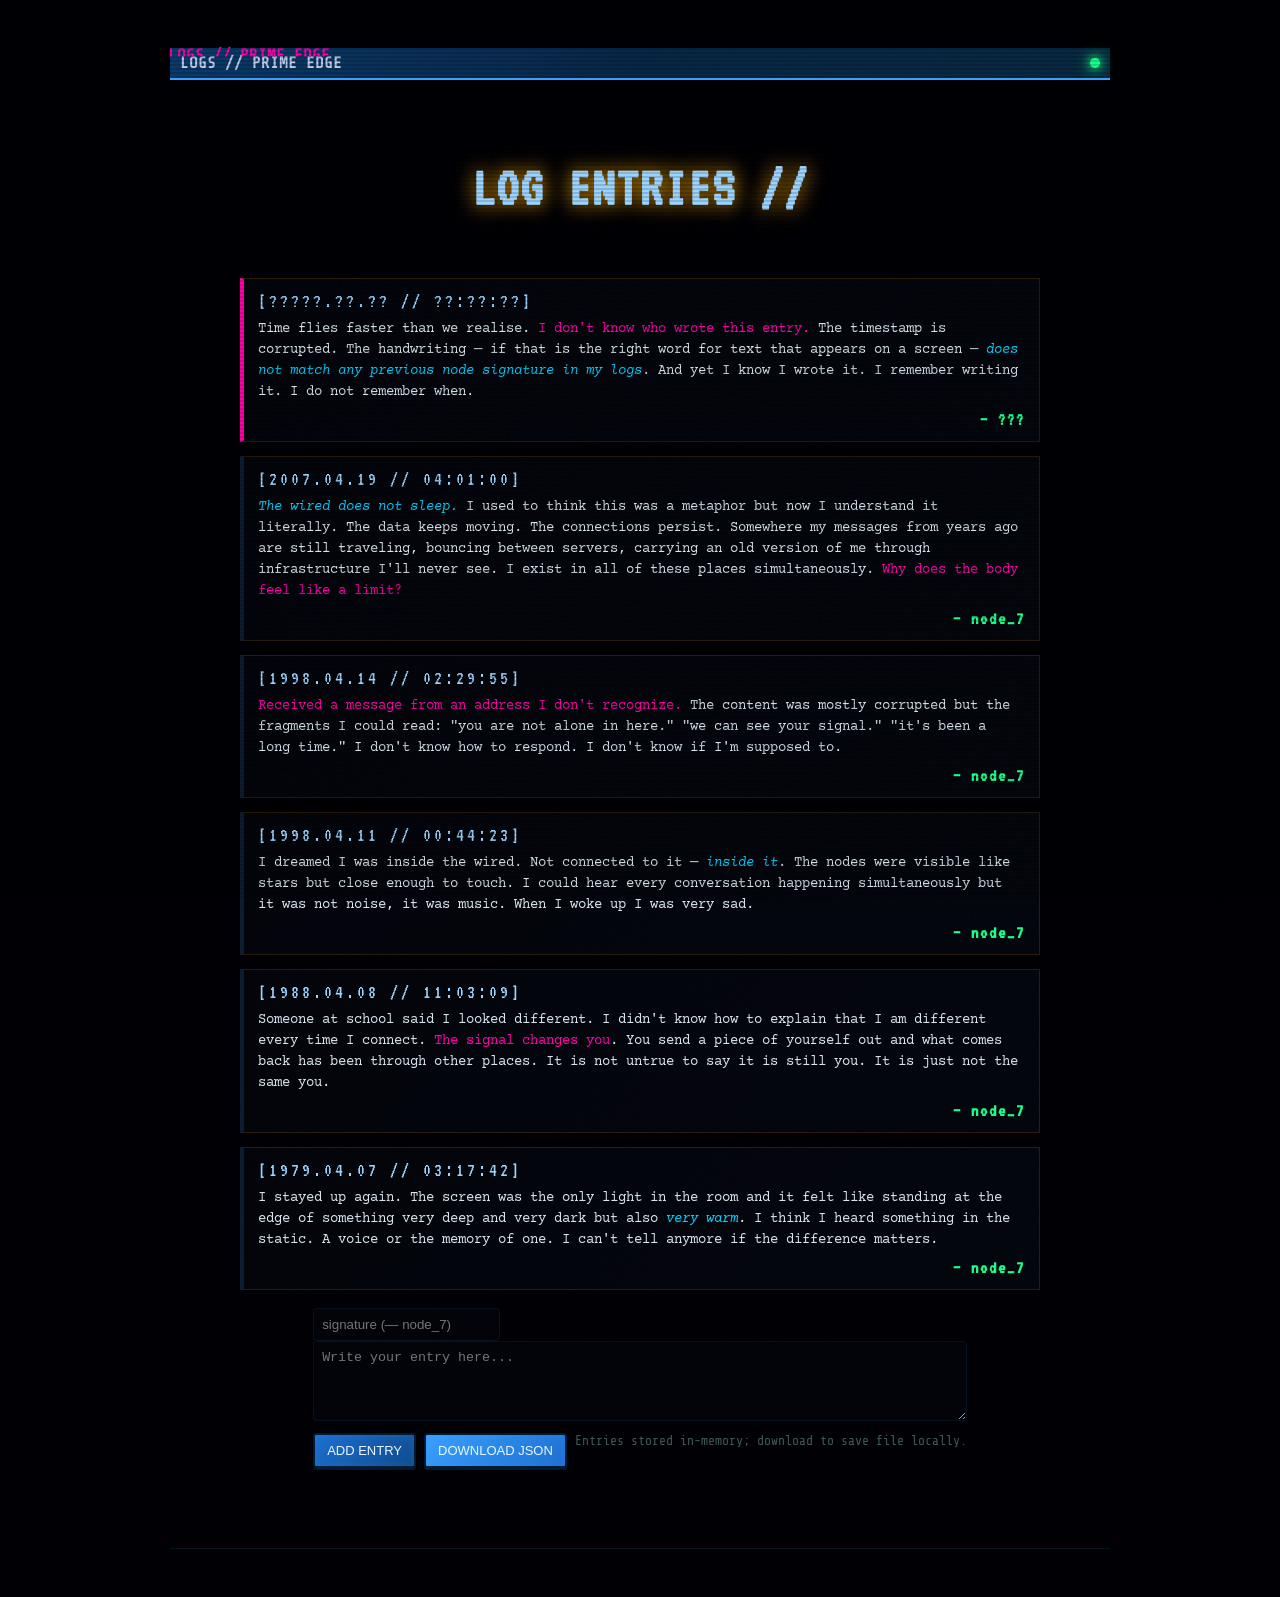
==== logs/index.html @ 4a1a9165 ".:.::" ====
<!DOCTYPE html>
<html lang="en">
<head>
  <meta charset="utf-8">
  <title>Log :: PRIME EDGE</title>
  <link rel="stylesheet" href="../assets/styles/global.css">
  <link rel="stylesheet" href="../wired/styles.css">
  <style>
    /* diary-specific styles */
    .wrap { max-width:980px; margin:28px auto; padding:20px; }
    #diary h2 { font-weight:700; letter-spacing:2px; color:var(--secondary-blue); }
    .log-entries { display:flex; flex-direction:column; gap:14px; margin-top:12px; }
    .log-entry { border-left:4px solid rgba(58,160,255,0.15); padding:12px 14px; background:linear-gradient(135deg, rgba(6,12,20,0.4), rgba(8,16,28,0.4)); }
    .log-date { font-family: 'VT323', monospace; color:var(--secondary-blue); margin-bottom:8px; }
    .log-text { color:rgba(234,246,255,0.92); line-height:1.5; }
    .log-sig { text-align:right; margin-top:8px; color:var(--accent-green); font-weight:600; }
    .controls { margin-top:18px; display:flex; gap:8px; align-items:center; }
    .controls input, .controls textarea { background:#02040a; color:var(--secondary-blue); border:1px solid rgba(58,160,255,0.08); padding:8px; border-radius:4px; }
    .controls textarea { min-height:80px; width:100%; resize:vertical; }
    .controls .col { flex:1; }
    .muted { color:rgba(186,255,234,0.35); font-size:13px; }
  </style>
</head>
<body>

<div class="wrap">

  <header class="titlebar glitch" data-text="LOGS // PRIME EDGE">
    LOGS // PRIME EDGE
    <div class="led"></div>
  </header>

  <section id="diary">
    <h2>LOG ENTRIES //</h2>

    <div class="log-entries" id="logEntries">
      <!-- entries injected here -->
    </div>

    <div class="controls">
      <div class="col">
        <input id="sig" placeholder="signature (— node_7)" />
        <textarea id="text" placeholder="Write your entry here..."></textarea>
        <div style="display:flex; gap:8px; margin-top:8px;">
          <button id="addBtn" class="btn">ADD ENTRY</button>
          <button id="downloadBtn" class="btn secondary">DOWNLOAD JSON</button>
          <div class="muted">Entries stored in-memory; download to save file locally.</div>
        </div>
      </div>
    </div>
  </section>

</div>

<script>
const logContainer = document.getElementById('logEntries');
const addBtn = document.getElementById('addBtn');
const downloadBtn = document.getElementById('downloadBtn');
const sigInput = document.getElementById('sig');
const textInput = document.getElementById('text');

let logs = [];

function formatDate(d){
  const y = d.getFullYear().toString().padStart(4,'0');
  const m = (d.getMonth()+1).toString().padStart(2,'0');
  const day = d.getDate().toString().padStart(2,'0');
  const hh = d.getHours().toString().padStart(2,'0');
  const mm = d.getMinutes().toString().padStart(2,'0');
  const ss = d.getSeconds().toString().padStart(2,'0');
  return `[${y}.${m}.${day} // ${hh}:${mm}:${ss}]`;
}

function render(){
  logContainer.innerHTML = '';
  logs.slice().reverse().forEach(e=>{
    const div = document.createElement('div');
    div.className = 'log-entry';
    if(e.highlight) div.style.borderLeftColor = 'var(--static-pink)';
    div.innerHTML = `<div class="log-date">${e.date}</div><div class="log-text">${e.text}</div><div class="log-sig">${e.sig}</div>`;
    logContainer.appendChild(div);
  });
}

async function loadLogs(){
  try{
    const res = await fetch('../logs.json', {cache:'no-store'});
    if(!res.ok) throw new Error('no file');
    const txt = await res.text();
    if(!txt.trim()) throw new Error('empty');
    const data = JSON.parse(txt);
    logs = data;
  }catch(err){
    // fallback sample entries
    logs = [
      { date:'[1979.04.07 // 03:17:42]', text:`I stayed up again. The screen was the only light in the room and it felt like standing at the edge of something very deep and very dark but also <em>very warm</em>. I think I heard something in the static. A voice or the memory of one. I can't tell anymore if the difference matters.`, sig:'— node_7' },
      { date:'[1988.04.08 // 11:03:09]', text:`Someone at school said I looked different. I didn't know how to explain that I am different every time I connect. <strong>The signal changes you</strong>. You send a piece of yourself out and what comes back has been through other places. It is not untrue to say it is still you. It is just not the same you.`, sig:'— node_7' },
      { date:'[1998.04.11 // 00:44:23]', text:`I dreamed I was inside the wired. Not connected to it — <em>inside it</em>. The nodes were visible like stars but close enough to touch. I could hear every conversation happening simultaneously but it was not noise, it was music. When I woke up I was very sad.`, sig:'— node_7' },
      { date:'[1998.04.14 // 02:29:55]', text:`<strong>Received a message from an address I don't recognize.</strong> The content was mostly corrupted but the fragments I could read: "you are not alone in here." "we can see your signal." "it's been a long time." I don't know how to respond. I don't know if I'm supposed to.`, sig:'— node_7' },
      { date:'[2007.04.19 // 04:01:00]', text:`<em>The wired does not sleep.</em> I used to think this was a metaphor but now I understand it literally. The data keeps moving. The connections persist. Somewhere my messages from years ago are still traveling, bouncing between servers, carrying an old version of me through infrastructure I'll never see. I exist in all of these places simultaneously. <strong>Why does the body feel like a limit?</strong>`, sig:'— node_7' },
      { date:'[?????.??.?? // ??:??:??]', text:`Time flies faster than we realise. <strong>I don't know who wrote this entry.</strong> The timestamp is corrupted. The handwriting — if that is the right word for text that appears on a screen — <em>does not match any previous node signature in my logs</em>. And yet I know I wrote it. I remember writing it. I do not remember when.`, sig:'— ???', highlight:true }
    ];
  }
  render();
}

addBtn.addEventListener('click', ()=>{
  const text = textInput.value.trim();
  const sig = sigInput.value.trim() || '— node_7';
  if(!text) return alert('Write something first');
  const entry = { date: formatDate(new Date()), text: text.replace(/\n/g,'<br>'), sig };
  logs.push(entry);
  textInput.value = '';
  render();
});

downloadBtn.addEventListener('click', ()=>{
  const blob = new Blob([JSON.stringify(logs, null, 2)], {type:'application/json'});
  const url = URL.createObjectURL(blob);
  const a = document.createElement('a');
  a.href = url; a.download = 'logs.json'; document.body.appendChild(a); a.click(); a.remove(); URL.revokeObjectURL(url);
});

// small header glitch animator
function randomGlitch(){
  const el = document.querySelector('.titlebar.glitch');
  if(!el) return;
  if(Math.random() < 0.25){ el.classList.remove('glitch'); void el.offsetWidth; el.classList.add('glitch'); }
}
setInterval(randomGlitch, 3000);

loadLogs();
</script>

</body>
</html>
---- assets/styles/global.css ----
@import url('https://fonts.googleapis.com/css2?family=Share+Tech+Mono&family=VT323&family=Orbitron:wght@400;700;900&family=Courier+Prime:ital,wght@0,400;0,700;1,400&display=swap');

:root {
--glitch-blue: #00d4ff;
--static-pink: #ff00aa;
--deep-void: #000005;
--pulse-green: #00ff88;
--wire-red: #ff2244;
--noise-purple: #8800ff;
--amber: #ffaa00;
--ghost-white: rgba(220,230,255,0.85);
--primary-blue: #3aa0ff;
--secondary-blue: #9cd4ff;
--accent-green: #19ff8a;
--glitch-pink: #ff0080;
--terminal-green: #baffea;
--bg-dark: #02060b;
--panel-bg: #0b1622;
}

*, *::before, *::after { margin:0; padding:0; box-sizing:border-box; }
html { scroll-behavior: smooth; }
body { background: var(--deep-void); color: var(--ghost-white); font-family: 'Share Tech Mono', monospace; overflow-x: hidden; cursor: crosshair; min-height: 100vh; }

body::before { content: ''; position: fixed; top: 0; left: 0; right: 0; bottom: 0; background: repeating-linear-gradient(0deg, transparent, transparent 2px, rgba(0,0,0,0.15) 2px, rgba(0,0,0,0.15) 4px); pointer-events: none; z-index: 9999; animation: scanshift 8s linear infinite; }
@keyframes scanshift { 0% { background-position: 0 0; } 100% { background-position: 0 100px; } }

body::after { content: ''; position: fixed; top: -50%; left: -50%; width: 200%; height: 200%; background-image: url("data:image/svg+xml,%3Csvg viewBox='0 0 512 512' xmlns='http://www.w3.org/2000/svg'%3E%3Cfilter id='n'%3E%3CfeTurbulence type='fractalNoise' baseFrequency='0.9' numOctaves='4' stitchTiles='stitch'/%3E%3C/filter%3E%3Crect width='100%25' height='100%25' filter='url(%23n)' opacity='0.04'/%3E%3C/svg%3E"); pointer-events: none; z-index: 9998; opacity: 0.08; animation: noiseAnim 0.2s steps(1) infinite; }
@keyframes noiseAnim { 0% { transform: translate(0,0); } 25% { transform: translate(-5px, 3px); } 50% { transform: translate(3px,-3px); } 75% { transform: translate(-3px,5px); } 100% { transform: translate(5px,-1px); } }

.cursor-trail { position:fixed; width:8px; height:8px; border-radius:50%; background:var(--glitch-blue); pointer-events:none; z-index:10000; opacity:0; box-shadow:0 0 6px var(--glitch-blue); transition:opacity 0.1s; }
.dt-counter { font-family:'VT323',monospace; font-size:clamp(30px,5vw,60px); color:var(--glitch-blue); margin:30px 0; letter-spacing:5px; text-shadow:0 0 20px var(--glitch-blue); position:relative; z-index:1; display: block; width: 100%; text-align: center; }

.titlebar { background: linear-gradient(135deg, #0b3a6b 0%, #082748 50%, #0a2940 100%); padding:6px 10px; font-weight:bold; border-bottom:2px solid var(--primary-blue); display:flex; justify-content:space-between; align-items:center; position: relative; z-index: 1; }
.led { width:10px; height:10px; border-radius:50%; background: var(--accent-green); box-shadow: 0 0 8px var(--accent-green), 0 0 15px var(--accent-green), 0 0 25px rgba(25, 255, 138, 0.3); animation: led-pulse 2s ease-in-out infinite; }
@keyframes led-pulse { 0%, 100% { opacity: 1; } 50% { opacity: 0.6; } }

.glitch { position: relative; animation: glitch-main 6s infinite; }
.glitch::before, .glitch::after { content: attr(data-text); position: absolute; top: 0; left: 0; width: 100%; height: 100%; }
.glitch::before { color: var(--glitch-pink); animation: glitch-before 6s infinite; clip-path: polygon(0 0, 100% 0, 100% 35%, 0 35%); transform: translate(-2px, -2px); }
.glitch::after { color: var(--primary-blue); animation: glitch-after 6s infinite; clip-path: polygon(0 65%, 100% 65%, 100% 100%, 0 100%); transform: translate(2px, 2px); }
@keyframes glitch-main { 0%,90%,100% { transform: none; } 91% { transform: skewX(-2deg); } 93% { transform: skewX(2deg) translateX(-3px); } 95% { transform: none; } 97% { transform: skewX(1deg) translateX(2px); } }
@keyframes glitch-before { 0%,88%,100% { opacity:0; } 89% { opacity:1; transform: translate(-4px,-2px); } 92% { opacity:1; transform: translate(4px,2px); } 95% { opacity:0; } }
@keyframes glitch-after { 0%,88%,100% { opacity:0; } 90% { opacity:1; transform: translate(4px,2px); } 93% { opacity:1; transform: translate(-4px,-2px); } 96% { opacity:0; } }

.btn{ background:linear-gradient(135deg,#1d6fd1 0%, #104b8c 100%); border:2px solid #001a33; color:#eaf6ff; padding:8px 12px; text-decoration:none; font-size:13px; cursor:pointer; box-shadow:0 2px 0 #001a33, 0 0 8px rgba(58,160,255,0.18) inset; border-radius:3px; }
.btn:hover{ transform:translateY(-1px); }
.btn.secondary{ background:linear-gradient(135deg,var(--primary-blue) 0%, #1d6fd1 100%); }
---- wired/styles.css ----
:root {
--glitch-blue: #00d4ff;
--static-pink: #ff00aa;
--pulse-green: #00ff88;
--amber: #ffaa00;
--wire-red: #ff3333;
--noise-purple: #8800ff;
}

.glitch { position: relative; animation: glitch-main 4s infinite; }
.glitch::before, .glitch::after { content: attr(data-text); position: absolute; top: 0; left: 0; width: 100%; height: 100%; }
.glitch::before { color: var(--static-pink); animation: glitch-before 4s infinite; clip-path: polygon(0 0, 100% 0, 100% 35%, 0 35%); transform: translate(-2px, -2px); }
.glitch::after { color: var(--glitch-blue); animation: glitch-after 4s infinite; clip-path: polygon(0 65%, 100% 65%, 100% 100%, 0 100%); transform: translate(2px, 2px); }
@keyframes glitch-main { 0%,90%,100% { transform: none; } 91% { transform: skewX(-2deg); } 93% { transform: skewX(2deg) translateX(-3px); } 95% { transform: none; } 97% { transform: skewX(1deg) translateX(2px); } }
@keyframes glitch-before { 0%,88%,100% { opacity:0; } 89% { opacity:1; transform: translate(-4px,-2px); } 92% { opacity:1; transform: translate(4px,2px); } 95% { opacity:0; } }
@keyframes glitch-after { 0%,88%,100% { opacity:0; } 90% { opacity:1; transform: translate(4px,2px); } 93% { opacity:1; transform: translate(-4px,-2px); } 96% { opacity:0; } }

.blink { animation: blink 1.1s step-end infinite; }
@keyframes blink { 0%,100%{opacity:1;} 50%{opacity:0;} }

section { position: relative; width: 100%; padding: 40px 20px; border-bottom: 1px solid rgba(0,212,255,0.1); }

#boot { min-height: 100vh; display: flex; flex-direction: column; justify-content: center; align-items: center; background: #000000; font-family: 'VT323', monospace; overflow: hidden; }
#boot .boot-logo { font-size: clamp(60px, 15vw, 160px); font-family: 'VT323', monospace; color: var(--glitch-blue); text-shadow: 0 0 20px var(--glitch-blue), 0 0 60px rgba(0,212,255,0.3); letter-spacing: 20px; margin-bottom: 20px; }
.boot-lines { width: 100%; max-width: 700px; font-size: 14px; color: var(--pulse-green); line-height: 1.8; text-align: left; padding: 20px; }
.boot-lines p { margin: 2px 0; }
.boot-lines .dim { color: #336633; }
.boot-lines .warn { color: var(--amber); }
.boot-lines .err { color: var(--wire-red); }
.boot-lines .hi { color: #fff; }
.boot-bar-wrap { width: 100%; max-width: 500px; margin-top: 20px; }
.boot-bar-label { font-size: 13px; color: #aaa; margin-bottom:5px; font-family: 'VT323'; font-size: 18px; }
.boot-bar { height: 8px; background: #111; border: 1px solid var(--glitch-blue); overflow:hidden; }
.boot-bar-fill { height: 100%; background: linear-gradient(90deg, var(--glitch-blue), var(--pulse-green)); animation: fillbar 4s ease-in-out infinite; box-shadow: 0 0 10px var(--glitch-blue); }
@keyframes fillbar { 0%{width:0%} 70%{width:100%} 100%{width:100%} }
.scroll-hint { position: absolute; bottom: 30px; font-size: 12px; color: rgba(0,212,255,0.4); letter-spacing: 4px; animation: pulse 2s ease-in-out infinite; }
@keyframes pulse { 0%,100%{opacity:0.3} 50%{opacity:1} }

#title-splash { min-height: 80vh; display: flex; flex-direction: column; align-items: center; justify-content: center; background: radial-gradient(ellipse at center, #0a001a 0%, #000005 70%); text-align: center; position: relative; overflow: hidden; }
#title-splash::before { content: ''; position: absolute; width: 600px; height: 600px; border-radius: 50%; background: radial-gradient(circle, rgba(136,0,255,0.15), transparent 70%); top: 50%; left: 50%; transform: translate(-50%,-50%); animation: breathe 6s ease-in-out infinite; }
@keyframes breathe { 0%,100%{transform:translate(-50%,-50%) scale(1);opacity:0.5} 50%{transform:translate(-50%,-50%) scale(1.3);opacity:1} }
#title-splash h1 { font-family: 'VT323', monospace; font-size: clamp(50px, 12vw, 130px); color: #fff; text-shadow: 0 0 30px rgba(136,0,255,0.8), 0 0 80px rgba(136,0,255,0.4); position: relative; z-index:1; }
#title-splash .subtitle { font-family: 'Share Tech Mono', monospace; font-size: clamp(12px,2vw,18px); color: rgba(136,0,255,0.9); letter-spacing: 6px; margin-top: 10px; position: relative; z-index:1; }
.floating-symbols { position: absolute; top:0;left:0;right:0;bottom:0; pointer-events:none; z-index:0; overflow:hidden; }
.sym { position: absolute; font-family: 'VT323', monospace; color: rgba(0,212,255,0.15); animation: floatSym linear infinite; user-select: none; }
@keyframes floatSym { 0%{transform:translateY(100vh) rotate(0deg);opacity:0} 10%{opacity:1} 90%{opacity:1} 100%{transform:translateY(-100px) rotate(360deg);opacity:0} }

#presence { min-height: 60vh; background: #000008; display: grid; grid-template-columns: repeat(auto-fit, minmax(280px,1fr)); gap: 0; border-top: 2px solid var(--static-pink); border-bottom: 2px solid var(--static-pink); }
.presence-block { padding: 40px 30px; border-right: 1px solid rgba(255,0,170,0.2); position: relative; overflow: hidden; }
.presence-block:last-child { border-right: none; }
.presence-block::before { content: ''; position: absolute; top:0;left:0; width:100%; height:3px; background: linear-gradient(90deg, transparent, var(--static-pink), transparent); animation: scanline-h 3s linear infinite; animation-delay: var(--d, 0s); }
@keyframes scanline-h { 0%{transform:translateX(-100%)} 100%{transform:translateX(100%)} }
.presence-block h3 { font-family: 'VT323', monospace; font-size: 28px; color: var(--static-pink); margin-bottom: 15px; text-transform: uppercase; letter-spacing: 3px; }
.presence-block p { font-size: 13px; line-height: 2; color: rgba(220,230,255,0.7); }

#signal { min-height: 70vh; background: #000; padding: 0; display: flex; flex-wrap: wrap; position: relative; overflow: hidden; }
.signal-panel { flex: 1 1 300px; min-height: 350px; position: relative; overflow: hidden; border: 1px solid rgba(0,212,255,0.1); display: flex; align-items: center; justify-content: center; }
.signal-panel img { width: 100%; height: 100%; object-fit: cover; filter: saturate(0.3) brightness(0.6) hue-rotate(200deg); mix-blend-mode: screen; transition: filter 0.5s; }
.signal-panel:hover img { filter: saturate(1.5) brightness(0.9) hue-rotate(280deg); }
.signal-panel .overlay-text { position: absolute; font-family: 'VT323', monospace; font-size: 22px; color: var(--glitch-blue); text-shadow: 0 0 10px var(--glitch-blue); text-align: center; padding: 10px; background: rgba(0,0,0,0.5); backdrop-filter: blur(2px); letter-spacing: 2px; animation: txtflicker 5s infinite; }
@keyframes txtflicker { 0%,100%{opacity:1} 92%{opacity:1} 93%{opacity:0} 94%{opacity:1} 96%{opacity:0} 97%{opacity:1} }

#manifesto { min-height: 90vh; background: linear-gradient(180deg, #000005 0%, #04001a 50%, #000005 100%); display: flex; flex-direction: column; align-items: center; justify-content: center; padding: 80px 20px; position: relative; }
#manifesto::after { content: '◈◈◈◈◈◈◈◈◈◈◈◈◈◈◈◈◈◈◈◈'; position: absolute; bottom: 20px; font-size: 14px; color: rgba(136,0,255,0.4); letter-spacing: 5px; animation: pulse 3s ease-in-out infinite; }
.manifesto-text { max-width: 750px; text-align: center; }
.manifesto-text .big-q { font-family: 'VT323', monospace; font-size: clamp(60px,10vw,100px); color: rgba(136,0,255,0.8); line-height: 1; margin-bottom: 30px; text-shadow: 0 0 40px rgba(136,0,255,0.5); }
.manifesto-text p { font-family: 'Courier Prime', monospace; font-size: clamp(14px,2vw,18px); line-height: 2.2; color: rgba(220,230,255,0.85); margin-bottom: 20px; text-align: justify; }
.manifesto-text p em { color: var(--glitch-blue); font-style: normal; }
.manifesto-text p strong { color: var(--static-pink); font-weight: normal; text-shadow: 0 0 8px var(--static-pink); }
.type-line { font-family: 'VT323', monospace; font-size: 22px; color: var(--pulse-green); text-align: left; max-width: 700px; margin: 30px auto; border-left: 3px solid var(--pulse-green); padding-left: 20px; }

#broadcasts { background: #000; padding: 60px 20px; }
#broadcasts h2 { font-family: 'VT323', monospace; font-size: 48px; text-align: center; color: var(--wire-red); text-shadow: 0 0 20px var(--wire-red); margin-bottom: 40px; letter-spacing: 8px; animation: glitch-main 6s infinite; }
.tv-grid { display: grid; grid-template-columns: repeat(auto-fit, minmax(260px,1fr)); gap: 20px; max-width: 1200px; margin: 0 auto; }
.tv-frame { background: #050505; border: 3px solid #222; border-radius: 8px; overflow: hidden; position: relative; box-shadow: 0 0 30px rgba(0,0,0,0.8), inset 0 0 20px rgba(0,0,0,0.5); aspect-ratio: 4/3; display:flex; align-items:center; justify-content:center; }
.tv-frame::before { content: ''; position: absolute; top:0;left:0;right:0;bottom:0; background: repeating-linear-gradient(0deg, transparent, transparent 3px, rgba(0,0,0,0.08) 3px, rgba(0,0,0,0.08) 4px ); pointer-events:none; z-index:2; }
.tv-screen { width: 100%; height: 100%; display: flex; align-items: center; justify-content: center; flex-direction: column; padding: 15px; position: relative; overflow: hidden; }
.tv-static { position: absolute; top:0;left:0;right:0;bottom:0; background: url("data:image/svg+xml,%3Csvg xmlns='http://www.w3.org/2000/svg' width='200' height='200'%3E%3Cfilter id='s'%3E%3CfeTurbulence type='turbulence' baseFrequency='0.9' numOctaves='1'/%3E%3C/filter%3E%3Crect width='200' height='200' filter='url(%23s)' opacity='0.3'/%3E%3C/svg%3E"); opacity: 0.05; animation: staticAnim 0.15s steps(1) infinite; pointer-events:none; }
@keyframes staticAnim { 0%{background-position:0 0} 25%{background-position:30px 10px} 50%{background-position:-20px 30px} 75%{background-position:10px -10px} 100%{background-position:-30px 20px} }
.tv-content { position: relative; z-index:1; text-align: center; }
.tv-content .ch { font-family: 'VT323', monospace; font-size: 12px; color: rgba(0,212,255,0.5); position: absolute; top:5px; right:8px; }
.tv-content .msg { font-family: 'VT323', monospace; font-size: clamp(20px,3vw,30px); line-height: 1.5; }
.tv-content .msg.blue { color: var(--glitch-blue); text-shadow: 0 0 10px var(--glitch-blue); }
.tv-content .msg.pink { color: var(--static-pink); text-shadow: 0 0 10px var(--static-pink); }
.tv-content .msg.green { color: var(--pulse-green); text-shadow: 0 0 10px var(--pulse-green); }
.tv-content .msg.red { color: var(--wire-red); text-shadow: 0 0 10px var(--wire-red); }
.tv-content .msg.amber { color: var(--amber); text-shadow: 0 0 10px var(--amber); }
.tv-gif { width:100%;height:100%; object-fit:cover; filter: brightness(0.5) saturate(0.3) hue-rotate(180deg); animation: tvflicker 8s ease-in-out infinite; }
@keyframes tvflicker { 0%,100%{filter:brightness(0.5) saturate(0.3) hue-rotate(180deg)} 50%{filter:brightness(0.6) saturate(0.5) hue-rotate(200deg)} 92%{filter:brightness(0.5) saturate(0.3) hue-rotate(180deg)} 93%{filter:brightness(1.2) saturate(0.8) hue-rotate(160deg)} 94%{filter:brightness(0.4) saturate(0.2) hue-rotate(200deg)} 95%{filter:brightness(0.8) saturate(0.5) hue-rotate(180deg)} }

#layers { min-height: 100vh; background: #000; position: relative; overflow: hidden; display: flex; flex-direction: column; align-items: center; justify-content: center; padding: 80px 20px; }
.layer-bg { position: absolute; top:0;left:0;right:0;bottom:0; background: radial-gradient(circle at 20% 50%, rgba(0,212,255,0.04) 0%, transparent 50%), radial-gradient(circle at 80% 50%, rgba(136,0,255,0.04) 0%, transparent 50%), radial-gradient(circle at 50% 20%, rgba(255,0,170,0.03) 0%, transparent 40%); }
#layers h2 { font-family: 'VT323', monospace; font-size: clamp(40px,8vw,90px); color: #fff; text-align:center; position:relative; z-index:1; margin-bottom:60px; text-shadow: 0 0 30px rgba(0,212,255,0.5); }
.layer-cards { display: flex; flex-direction: column; gap: 0; width: 100%; max-width: 900px; position: relative; z-index:1; }
.layer-card { display: grid; grid-template-columns: 80px 1fr; border: 1px solid rgba(0,212,255,0.15); margin-bottom: -1px; background: rgba(0,10,20,0.8); transition: background 0.3s; cursor: default; }
.layer-card:hover { background: rgba(0,30,50,0.9); }
.layer-num { display: flex; align-items: center; justify-content: center; font-family: 'VT323', monospace; font-size: 40px; color: rgba(0,212,255,0.3); border-right: 1px solid rgba(0,212,255,0.15); padding: 20px; position: relative; }
.layer-num::after { content: attr(data-n); position: absolute; font-size: 80px; color: rgba(0,212,255,0.05); pointer-events:none; }
.layer-info { padding: 25px 30px; }
.layer-info h4 { font-family: 'VT323', monospace; font-size: 28px; color: var(--glitch-blue); letter-spacing:3px; margin-bottom:8px; }
.layer-info p { font-size: 13px; color: rgba(220,230,255,0.6); line-height: 1.8; }
.layer-info .tag { display: inline-block; font-size: 11px; padding: 2px 8px; border: 1px solid rgba(136,0,255,0.5); color: rgba(136,0,255,0.8); margin-top: 8px; margin-right: 5px; font-family: 'Share Tech Mono'; }

#datastream { background: #000; padding: 60px 20px; overflow: hidden; border-top: 1px solid var(--pulse-green); border-bottom: 1px solid var(--pulse-green); min-height: 30vh; display:flex; align-items:center; }
.stream-wrapper { display:flex; gap:30px; white-space:nowrap; animation: streamScroll 30s linear infinite; }
@keyframes streamScroll { 0%{transform:translateX(0)} 100%{transform:translateX(-50%)} }
.stream-item { font-family: 'Share Tech Mono', monospace; font-size: 13px; color: var(--pulse-green); opacity: 0.7; display:inline-flex; gap:10px; align-items:center; }
.stream-item::before { content: '▸'; color: rgba(0,255,136,0.4); }

#diary { min-height: 80vh; background: #010005; padding: 80px 20px; display:flex; flex-direction:column; align-items:center; }
#diary h2 { font-family:'VT323',monospace; font-size:56px; color: var(--amber); text-shadow:0 0 20px var(--amber); margin-bottom:50px; letter-spacing:6px; text-align:center; }
.log-entries { width:100%; max-width:800px; display:flex; flex-direction:column; gap:30px; }
.log-entry { background: rgba(255,170,0,0.03); border: 1px solid rgba(255,170,0,0.15); border-left: 4px solid var(--amber); padding: 25px 30px; position:relative; transition: border-color 0.3s; }
.log-entry:hover { border-left-color: var(--static-pink); border-color: rgba(255,0,170,0.3); }
.log-date { font-family:'VT323',monospace; font-size:20px; color: rgba(255,170,0,0.6); margin-bottom:10px; letter-spacing:3px; }
.log-text { font-family:'Courier Prime',monospace; font-size:14px; line-height:2; color:rgba(220,230,255,0.75); }
.log-text em { color: var(--glitch-blue); font-style: italic; }
.log-text strong { color: var(--static-pink); font-weight:400; }
.log-sig { margin-top:15px; font-family:'VT323',monospace; font-size:18px; color:rgba(255,170,0,0.4); text-align:right; letter-spacing:2px; }

#netmap { min-height:70vh; background:#000; padding:60px 20px; position:relative; overflow:hidden; }
#netmap canvas { position:absolute; top:0;left:0; width:100%;height:100%; opacity:0.4; }
#netmap .content { position:relative; z-index:1; text-align:center; }
#netmap h2 { font-family:'VT323',monospace; font-size:clamp(40px,7vw,80px); color:var(--noise-purple); text-shadow:0 0 30px var(--noise-purple); margin-bottom:30px; letter-spacing:5px; }
.net-nodes { display:flex; flex-wrap:wrap; justify-content:center; gap:15px; max-width:900px; margin:0 auto; }
.net-node { font-family:'VT323',monospace; font-size:18px; padding:10px 20px; border:1px solid rgba(136,0,255,0.4); color:rgba(136,0,255,0.9); cursor:pointer; position:relative; transition:all 0.3s; background:rgba(136,0,255,0.05); letter-spacing:2px; }
.net-node:hover { background:rgba(136,0,255,0.2); border-color:var(--noise-purple); color:#fff; text-shadow:0 0 10px var(--noise-purple); transform:scale(1.05); }
.net-node::after { content:''; position:absolute; bottom:-15px; left:50%; width:1px; height:15px; background:rgba(136,0,255,0.3); }

#memories { background: linear-gradient(180deg, #000 0%, #050008 100%); padding: 80px 20px; min-height: 80vh; }
#memories h2 { font-family: 'VT323', monospace; font-size: clamp(40px,8vw,80px); text-align:center; color:var(--static-pink); text-shadow:0 0 25px var(--static-pink); margin-bottom:50px; letter-spacing:5px; }
.mem-grid { display:grid; grid-template-columns:repeat(auto-fill, minmax(220px,1fr)); gap:15px; max-width:1100px; margin:0 auto; }
.mem-item { aspect-ratio:1; border:1px solid rgba(255,0,170,0.2); overflow:hidden; position:relative; background:#050005; display:flex; align-items:center; justify-content:center; transition:transform 0.4s; }
.mem-item:hover { transform:scale(1.03); z-index:10; }
.mem-item img { width:100%;height:100%; object-fit:cover; filter: sepia(0.8) hue-rotate(240deg) saturate(0.5) brightness(0.5); transition:filter 0.5s; }
.mem-item:hover img { filter: sepia(0.2) hue-rotate(260deg) saturate(1.2) brightness(0.7); }
.mem-caption { position:absolute; bottom:0;left:0;right:0; background:rgba(0,0,0,0.7); font-family:'VT323',monospace; font-size:16px; color:var(--static-pink); padding:8px; text-align:center; transform:translateY(100%); transition:transform 0.3s; letter-spacing:2px; }
.mem-item:hover .mem-caption { transform:translateY(0); }

#philosophy { min-height:100vh; background:#000; padding:80px 20px; display:flex; flex-direction:column; align-items:center; justify-content:center; }
.phil-grid { display:grid; grid-template-columns:repeat(auto-fit,minmax(300px,1fr)); gap:2px; max-width:1200px; width:100%; background:rgba(0,212,255,0.1); border:2px solid rgba(0,212,255,0.2); }
.phil-block { background:#000; padding:50px 30px; position:relative; overflow:hidden; }
.phil-block::after { content:attr(data-sym); position:absolute; font-family:'VT323',monospace; font-size:120px; right:-10px;bottom:-20px; color:rgba(0,212,255,0.04); pointer-events:none; line-height:1; }
.phil-block h3 { font-family:'VT323',monospace; font-size:36px; color:var(--glitch-blue); margin-bottom:20px; letter-spacing:3px; text-shadow:0 0 15px rgba(0,212,255,0.5); }
.phil-block p { font-family:'Courier Prime',monospace; font-size:14px; line-height:2; color:rgba(200,220,255,0.7); }
.phil-block blockquote { border-left:3px solid var(--glitch-blue); padding-left:20px; margin:20px 0; font-style:italic; color:rgba(0,212,255,0.8); font-size:16px; }

#fractured { min-height:90vh; background:radial-gradient(ellipse at 30% 70%, rgba(255,0,170,0.08), transparent 50%), radial-gradient(ellipse at 70% 30%, rgba(0,212,255,0.06), transparent 50%), #000; display:flex; flex-wrap:wrap; align-items:stretch; }
.frac-piece { flex:1 1 200px; min-height:300px; display:flex; align-items:center; justify-content:center; flex-direction:column; padding:40px; border:1px solid rgba(255,255,255,0.03); position:relative; overflow:hidden; text-align:center; cursor:pointer; transition:background 0.4s; }
.frac-piece:nth-child(odd):hover { background:rgba(0,212,255,0.04); }
.frac-piece:nth-child(even):hover { background:rgba(255,0,170,0.04); }
.frac-icon { font-family:'VT323',monospace; font-size:80px; line-height:1; margin-bottom:20px; animation:iconpulse 4s ease-in-out infinite; animation-delay:var(--d,0s); }
@keyframes iconpulse { 0%,100%{opacity:0.6;transform:scale(1)} 50%{opacity:1;transform:scale(1.05)} }
.frac-label { font-family:'VT323',monospace; font-size:24px; letter-spacing:4px; color:rgba(220,230,255,0.7); }
.frac-sub { font-size:12px; color:rgba(220,230,255,0.3); margin-top:8px; letter-spacing:2px; }

#protocol { background:#000; padding:60px 20px; border-top:1px solid rgba(0,255,136,0.3); }
#protocol h2 { font-family:'VT323',monospace; font-size:clamp(40px,7vw,75px); color:var(--pulse-green); text-shadow:0 0 20px var(--pulse-green); margin-bottom:40px; text-align:center; letter-spacing:5px; }
.protocol-list { max-width:800px; margin:0 auto; display:flex; flex-direction:column; gap:0; }
.proto-item { display:grid; grid-template-columns:60px 1fr; border-bottom:1px solid rgba(0,255,136,0.1); padding:20px 0; position:relative; overflow:hidden; }
.proto-item::before { content:''; position:absolute; left:0;top:0;right:0;bottom:0; background:linear-gradient(90deg,rgba(0,255,136,0.05),transparent); transform:translateX(-100%); transition:transform 0.4s; }
.proto-item:hover::before { transform:translateX(0); }
.proto-num { font-family:'VT323',monospace; font-size:24px; color:rgba(0,255,136,0.4); display:flex; align-items:center; padding-right:20px; }
.proto-content h4 { font-family:'Share Tech Mono',monospace; font-size:16px; color:var(--pulse-green); margin-bottom:5px; letter-spacing:2px; }
.proto-content p { font-size:13px; color:rgba(220,230,255,0.5); line-height:1.7; }

#poem { min-height:60vh; background: #000; padding:80px 20px; text-align:center; display:flex; flex-direction:column; align-items:center; justify-content:center; overflow:hidden; position:relative; }
.poem-line { font-family:'VT323',monospace; font-size:clamp(18px,3.5vw,36px); line-height:2; letter-spacing:3px; position:relative; }
.poem-line.c1 { color:var(--glitch-blue); text-shadow:0 0 10px rgba(0,212,255,0.5); }
.poem-line.c2 { color:var(--static-pink); text-shadow:0 0 10px rgba(255,0,170,0.5); }
.poem-line.c3 { color:rgba(220,230,255,0.5); }
.poem-line.c4 { color:var(--noise-purple); text-shadow:0 0 10px rgba(136,0,255,0.5); }
.poem-line.c5 { color:var(--pulse-green); text-shadow:0 0 10px rgba(0,255,136,0.5); }
.poem-line.big { font-size:clamp(30px,6vw,60px); }
.poem-line.small { font-size:clamp(11px,1.5vw,18px); opacity:0.5; }

#encounters { background:#010008; padding:80px 20px; min-height:60vh; }
#encounters h2 { font-family:'VT323',monospace; font-size:56px; color:var(--wire-red); text-shadow:0 0 20px var(--wire-red); margin-bottom:40px; text-align:center; letter-spacing:5px; animation:glitch-main 8s infinite; }
.encounter-log { max-width:900px; margin:0 auto; font-family:'Share Tech Mono',monospace; font-size:13px; color:rgba(220,230,255,0.6); }
.enc-row { display:flex; gap:15px; padding:8px 0; border-bottom:1px solid rgba(255,255,255,0.04); line-height:1.5; }
.enc-ts { color:rgba(136,0,255,0.7); min-width:160px; }
.enc-id { color:var(--wire-red); min-width:80px; }
.enc-msg { flex:1; }
.enc-msg.ok { color:var(--pulse-green); }
.enc-msg.warn { color:var(--amber); }
.enc-msg.err { color:var(--wire-red); }
.enc-msg.sys { color:var(--glitch-blue); }

#interference { background:#000; padding:60px 20px; min-height:40vh; display:flex; flex-direction:column; align-items:center; justify-content:center; gap:30px; border-top:1px solid rgba(255,0,170,0.2); border-bottom:1px solid rgba(255,0,170,0.2); }
.signal-row { display:flex; align-items:flex-end; gap:4px; height:80px; }
.sig-bar { width:12px; background:var(--glitch-blue); animation:sigbar 2s ease-in-out infinite; animation-delay:var(--d,0s); box-shadow:0 0 8px var(--glitch-blue); border-radius:2px 2px 0 0; }
@keyframes sigbar { 0%,100%{height:20%;opacity:0.4} 50%{height:100%;opacity:1} }
.interference-text { font-family:'VT323',monospace; font-size:clamp(24px,4vw,50px); color:rgba(255,255,255,0.3); letter-spacing:8px; text-align:center; }
.interference-text span { display:inline-block; animation:charjitter 0.5s steps(1) infinite; animation-delay:var(--d,0s); }
@keyframes charjitter { 0%,100%{transform:none;opacity:1} 50%{transform:translateY(-3px) skewX(-5deg);opacity:0.6} }

#deeptime { min-height:100vh; background:linear-gradient(180deg, #000 0%, #000010 40%, #000 100%); display:flex; flex-direction:column; align-items:center; justify-content:center; padding:80px 20px; text-align:center; position:relative; overflow:hidden; }
.dt-circle { position:absolute; border-radius:50%; border:1px solid rgba(0,212,255,0.08); animation:dtpulse 8s ease-in-out infinite; pointer-events:none; }
@keyframes dtpulse { 0%,100%{transform:scale(1);opacity:0.3} 50%{transform:scale(1.1);opacity:0.6} }
#deeptime h2 { font-family:'VT323',monospace; font-size:clamp(50px,10vw,120px); color:#fff; text-shadow:0 0 40px rgba(0,212,255,0.3),0 0 80px rgba(0,212,255,0.1); position:relative; z-index:1; margin-bottom:30px; }
#deeptime p { font-family:'Courier Prime',monospace; font-size:clamp(14px,2vw,20px); color:rgba(200,220,255,0.6); max-width:700px; line-height:2.2; position:relative; z-index:1; }

#consciousness { background:#000; padding:60px 20px; min-height:60vh; }
.con-grid { display:grid; grid-template-columns:repeat(auto-fill,minmax(40px,1fr)); gap:2px; max-width:1000px; margin:0 auto; }
.con-cell { aspect-ratio:1; background:rgba(0,212,255,0.05); border:1px solid rgba(0,212,255,0.08); display:flex; align-items:center; justify-content:center; font-family:'VT323',monospace; font-size:14px; color:rgba(0,212,255,0.4); transition:all 0.2s; cursor:default; }
.con-cell:hover { background:rgba(0,212,255,0.2); color:var(--glitch-blue); text-shadow:0 0 8px var(--glitch-blue); }
.con-cell.active { background:rgba(0,212,255,0.15); color:var(--glitch-blue); animation:cellblink 1s ease-in-out infinite; animation-delay:var(--d,0s); }
@keyframes cellblink { 0%,100%{background:rgba(0,212,255,0.05);color:rgba(0,212,255,0.4)} 50%{background:rgba(0,212,255,0.2);color:var(--glitch-blue);text-shadow:0 0 8px var(--glitch-blue)} }

#transmit { min-height:70vh; background:radial-gradient(ellipse at center, #04001a 0%, #000 70%); display:flex; flex-direction:column; align-items:center; justify-content:center; padding:80px 20px; text-align:center; }
#transmit h2 { font-family:'VT323',monospace; font-size:clamp(50px,10vw,110px); color:var(--noise-purple); text-shadow:0 0 30px var(--noise-purple),0 0 60px rgba(136,0,255,0.3); margin-bottom:30px; letter-spacing:10px; }
.tx-input-wrap { width:100%; max-width:600px; margin:30px auto; position:relative; }
.tx-input { width:100%; background:rgba(136,0,255,0.05); border:1px solid rgba(136,0,255,0.5); border-radius:0; padding:15px 20px; font-family:'Share Tech Mono',monospace; font-size:16px; color:#fff; outline:none; letter-spacing:2px; transition:border-color 0.3s,box-shadow 0.3s; }
.tx-input:focus { border-color:var(--noise-purple); box-shadow:0 0 20px rgba(136,0,255,0.3); }
.tx-input::placeholder { color:rgba(136,0,255,0.4); }
.tx-btn { display:block; width:100%; max-width:300px; margin:20px auto; padding:15px; background:transparent; border:2px solid var(--noise-purple); color:var(--noise-purple); font-family:'VT323',monospace; font-size:28px; letter-spacing:5px; cursor:pointer; transition:all 0.3s; text-transform:uppercase; }
.tx-btn:hover { background:rgba(136,0,255,0.2); color:#fff; box-shadow:0 0 30px rgba(136,0,255,0.4); }
.tx-note { font-size:12px; color:rgba(136,0,255,0.4); margin-top:10px; letter-spacing:2px; }

#end-transmission { min-height:50vh; background:#000; padding:80px 20px 40px; text-align:center; border-top:2px solid rgba(0,212,255,0.1); display:flex; flex-direction:column; align-items:center; justify-content:center; }
.end-logo { font-family:'VT323',monospace; font-size:clamp(60px,12vw,140px); color:rgba(0,212,255,0.15); letter-spacing:20px; margin-bottom:20px; }
.end-msg { font-family:'Share Tech Mono',monospace; font-size:14px; color:rgba(220,230,255,0.3); letter-spacing:4px; margin-bottom:40px; }
.end-links { display:flex; flex-wrap:wrap; gap:20px; justify-content:center; margin-bottom:40px; }
.end-link { font-family:'VT323',monospace; font-size:22px; color:rgba(0,212,255,0.4); text-decoration:none; letter-spacing:2px; transition:color 0.3s; cursor:pointer; }
.end-link:hover { color:var(--glitch-blue); text-shadow:0 0 10px var(--glitch-blue); }
.copyright { font-size:11px; color:rgba(220,230,255,0.15); letter-spacing:3px; font-family:'Share Tech Mono',monospace; margin-top:20px; }

.marquee-wrap { background:#000; border-top:1px solid rgba(255,0,170,0.3); border-bottom:1px solid rgba(255,0,170,0.3); overflow:hidden; padding:10px 0; white-space:nowrap; }
.marquee-inner { display:inline-flex; gap:40px; animation:marq 20s linear infinite; }
.marquee-inner.reverse { animation-direction:reverse; }
@keyframes marq { 0%{transform:translateX(0)} 100%{transform:translateX(-50%)} }
.marquee-inner span { font-family:'VT323',monospace; font-size:20px; color:rgba(255,0,170,0.7); letter-spacing:4px; }
.marquee-inner span::after { content:'◆'; margin-left:40px; color:rgba(255,0,170,0.3); }

#connect-diagram { background:#000; padding:80px 20px; min-height:60vh; display:flex; flex-direction:column; align-items:center; justify-content:center; position:relative; }
#connect-diagram h2 { font-family:'VT323',monospace; font-size:clamp(40px,7vw,80px); color:rgba(0,212,255,0.8); letter-spacing:5px; margin-bottom:50px; text-align:center; text-shadow:0 0 20px rgba(0,212,255,0.4); }
.diagram-row { display:flex; align-items:center; justify-content:center; gap:0; flex-wrap:wrap; margin-bottom:10px; }
.diag-node { background:rgba(0,20,40,0.9); border:1px solid rgba(0,212,255,0.3); padding:12px 20px; font-family:'Share Tech Mono',monospace; font-size:12px; color:var(--glitch-blue); text-align:center; position:relative; cursor:pointer; transition:all 0.3s; }
.diag-node:hover { background:rgba(0,50,80,0.9); border-color:var(--glitch-blue); box-shadow:0 0 20px rgba(0,212,255,0.3); }
.diag-connector { width:40px; height:1px; background:linear-gradient(90deg,rgba(0,212,255,0.5),rgba(0,212,255,0.1)); position:relative; }
.diag-connector::after { content:'▶'; position:absolute; right:-5px; top:-8px; font-size:12px; color:rgba(0,212,255,0.5); }

#identity { min-height:80vh; background:linear-gradient(135deg,#000 0%,#020010 50%,#000 100%); padding:80px 20px; display:flex; flex-direction:column; align-items:center; justify-content:center; text-align:center; position:relative; overflow:hidden; }
.id-questions { display:flex; flex-direction:column; gap:15px; position:relative; z-index:1; }
.id-q { font-family:'VT323',monospace; font-size:clamp(22px,4vw,50px); letter-spacing:5px; position:relative; }
.id-q.q1 { color:rgba(255,255,255,0.9); }
.id-q.q2 { color:rgba(0,212,255,0.7); text-indent:40px; }
.id-q.q3 { color:rgba(255,0,170,0.6); text-indent:80px; }
.id-q.q4 { color:rgba(136,0,255,0.5); text-indent:120px; }
.id-q.q5 { color:rgba(220,230,255,0.2); text-indent:160px; font-size:clamp(16px,2vw,30px); }

#rawbytes { background:#000; padding:40px 20px; overflow:hidden; }
.hex-dump { font-family:'Share Tech Mono',monospace; font-size:11px; color:rgba(0,255,136,0.4); line-height:1.8; max-width:1000px; margin:0 auto; word-break:break-all; white-space:pre-wrap; }
.hex-dump .addr { color:rgba(0,212,255,0.4); margin-right:20px; }
.hex-dump .hex { color:rgba(0,255,136,0.5); margin-right:20px; }
.hex-dump .ascii { color:rgba(255,170,0,0.4); }

@media(max-width:600px) {
.presence-block { border-right:none; border-bottom:1px solid rgba(255,0,170,0.2); }
.layer-card { grid-template-columns:50px 1fr; }
.enc-ts { min-width:100px; font-size:11px; }
.enc-id { min-width:60px; }
.diag-connector { width:20px; }
}

.hr-glow { border:none; height:1px; background:linear-gradient(90deg,transparent,var(--glitch-blue),transparent); margin:0; opacity:0.4; }
.hr-glow-red { border:none; height:1px; background:linear-gradient(90deg,transparent,var(--wire-red),transparent); margin:0; opacity:0.4; }
#ascii-break { background:#000; padding:40px 20px; display:flex; justify-content:center; overflow:hidden; }
.ascii-art { font-family:'Share Tech Mono',monospace; font-size:clamp(6px,1.2vw,12px); color:rgba(0,212,255,0.35); line-height:1.2; white-space:pre; animation:asciiflicker 10s ease-in-out infinite; }
@keyframes asciiflicker { 0%,94%,100%{opacity:0.35} 95%{opacity:0.8} 96%{opacity:0.2} 97%{opacity:0.7} }
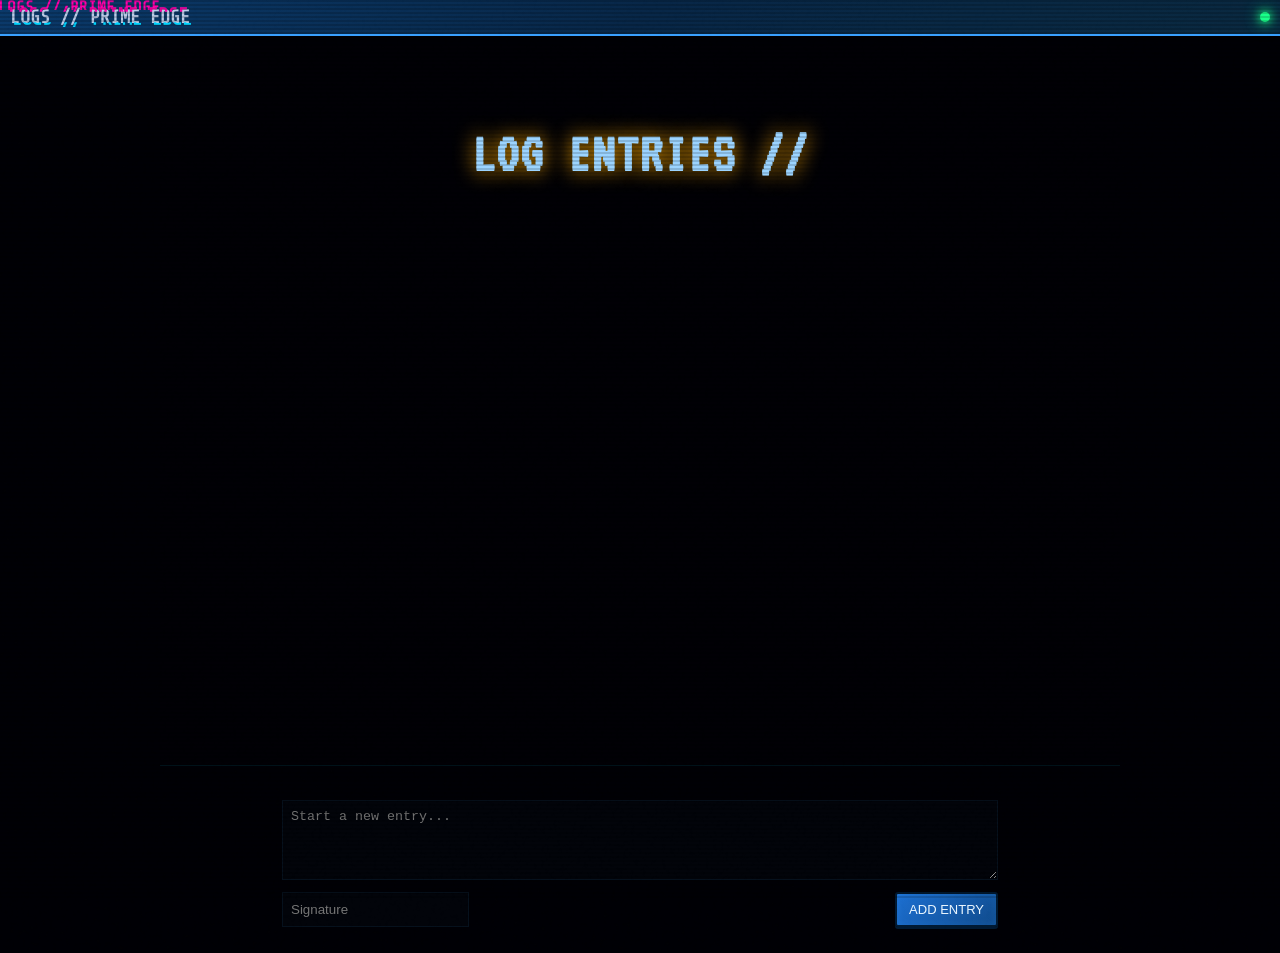
==== commit d557c546: ":.:::" ====
--- a/logs/index.html
+++ b/logs/index.html
@@ -7,7 +7,7 @@
   <link rel="stylesheet" href="../wired/styles.css">
   <style>
     /* diary-specific styles */
-    .wrap { max-width:980px; margin:28px auto; padding:20px; }
+    .wrap { max-width:980px; margin:0px auto; padding:10px; }
     #diary h2 { font-weight:700; letter-spacing:2px; color:var(--secondary-blue); }
     .log-entries { display:flex; flex-direction:column; gap:14px; margin-top:12px; }
     .log-entry { border-left:4px solid rgba(58,160,255,0.15); padding:12px 14px; background:linear-gradient(135deg, rgba(6,12,20,0.4), rgba(8,16,28,0.4)); }
@@ -15,20 +15,21 @@
     .log-text { color:rgba(234,246,255,0.92); line-height:1.5; }
     .log-sig { text-align:right; margin-top:8px; color:var(--accent-green); font-weight:600; }
     .controls { margin-top:18px; display:flex; gap:8px; align-items:center; }
-    .controls input, .controls textarea { background:#02040a; color:var(--secondary-blue); border:1px solid rgba(58,160,255,0.08); padding:8px; border-radius:4px; }
+    .controls input, .controls textarea { background: #02040a; color: var(--secondary-blue); border: 1px solid rgba(58, 160, 255, 0.08); padding: 8px; }
+    .controls input:focus, .controls textarea:focus { outline: none; box-shadow: none; }
     .controls textarea { min-height:80px; width:100%; resize:vertical; }
-    .controls .col { flex:1; }
+    .controls .col { width: 100%; max-width: 748px; padding: 16px; margin: 0px auto; }
     .muted { color:rgba(186,255,234,0.35); font-size:13px; }
   </style>
 </head>
 <body>
 
+<header class="titlebar glitch" data-text="LOGS // PRIME EDGE">
+  <h3 class="glitch" data-text="LOGS // PRIME EDGE">LOGS // PRIME EDGE</h3>
+  <div class="led"></div>
+</header>
+
 <div class="wrap">
-
-  <header class="titlebar glitch" data-text="LOGS // PRIME EDGE">
-    LOGS // PRIME EDGE
-    <div class="led"></div>
-  </header>
 
   <section id="diary">
     <h2>LOG ENTRIES //</h2>
@@ -37,18 +38,16 @@
       <!-- entries injected here -->
     </div>
 
+  </section>
     <div class="controls">
       <div class="col">
-        <input id="sig" placeholder="signature (— node_7)" />
-        <textarea id="text" placeholder="Write your entry here..."></textarea>
-        <div style="display:flex; gap:8px; margin-top:8px;">
+        <textarea id="text" placeholder="Start a new entry..."></textarea>
+        <div style="display:flex; justify-content:space-between; gap:8px; margin-top:8px;">
+          <input id="sig" placeholder="Signature" />
           <button id="addBtn" class="btn">ADD ENTRY</button>
-          <button id="downloadBtn" class="btn secondary">DOWNLOAD JSON</button>
-          <div class="muted">Entries stored in-memory; download to save file locally.</div>
         </div>
       </div>
     </div>
-  </section>
 
 </div>
 
